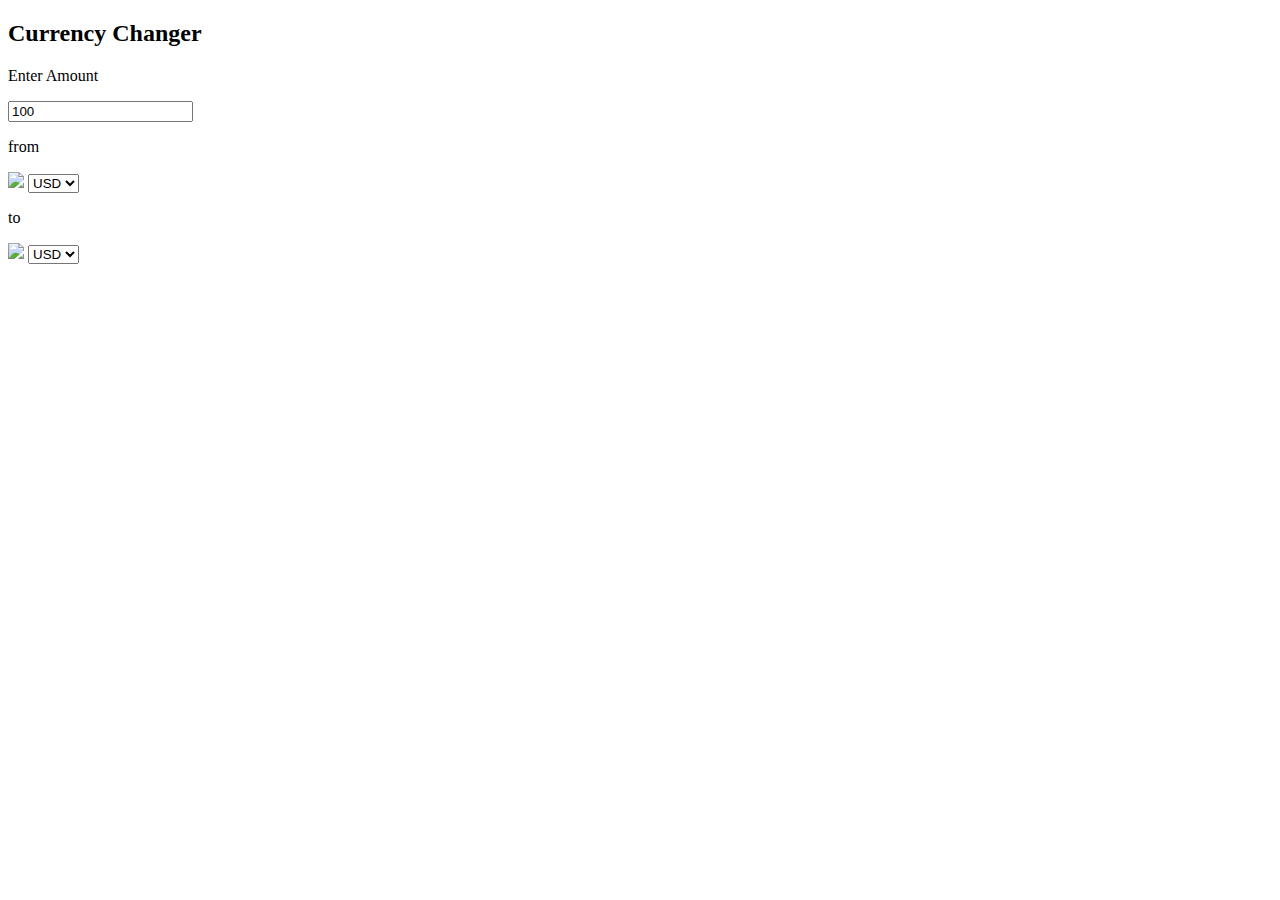
==== Project01/index.html @ 34134465 "#Day26" ====
<!DOCTYPE html>
<html lang="en">
<head>
    <meta charset="UTF-8">
    <meta name="viewport" content="width=device-width, initial-scale=1.0">
    <title>Currency Changer</title>
    <link rel="stylesheet" href="style.css">
</head>
<body>
    <div class="container">
        <h2>Currency Changer</h2>
        <form>
            <div class="amount">
                <p>Enter Amount</p>
                <input value="100" type="text">
            </div>
            <div class="dropdown">
                <div class="from">
                    <p>from</p>
                    <div class="select-container">
                        <img src="https://flagsapi.com/US/:style/:size.png" />
                        <select name="from">
                            <option value="USD">USD</option>
                            <option value="INR">INR</option>
                            <option value="EUR">EUR</option>
                            <option value="AUD">AUD</option>
                        </select>
                    </div>
                    <div class="to"></div>
                    <p>to</p>
                    <div class="select-container">
                        <img src="https://flagsapi.com/US/flat/64.png" />
                        <select name="from">
                            <option value="USD">USD</option>
                            <option value="INR">INR</option>
                            <option value="EUR">EUR</option>
                            <option value="AUD">AUD</option>
                        </select>
                    </div>
                </div>
            </div>
        </form>
    </div>
</body>
</html>
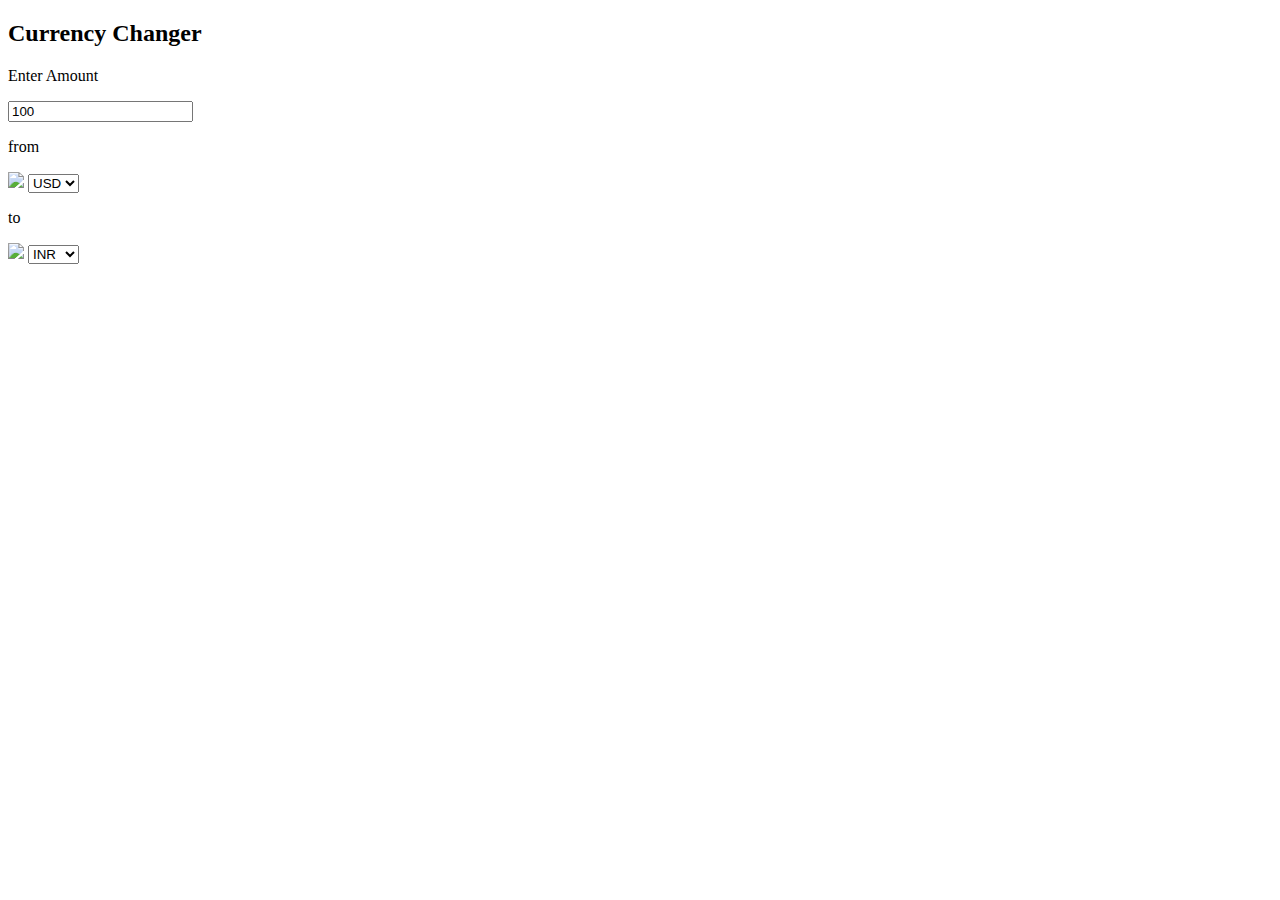
==== commit b1367025: "#Day26" ====
--- a/Project01/index.html
+++ b/Project01/index.html
@@ -18,7 +18,7 @@
                 <div class="from">
                     <p>from</p>
                     <div class="select-container">
-                        <img src="https://flagsapi.com/US/:style/:size.png" />
+                        <img src="https://flagsapi.com/US/flat/64.png" />
                         <select name="from">
                             <option value="USD">USD</option>
                             <option value="INR">INR</option>
@@ -29,10 +29,10 @@
                     <div class="to"></div>
                     <p>to</p>
                     <div class="select-container">
-                        <img src="https://flagsapi.com/US/flat/64.png" />
+                        <img src="https://flagsapi.com/IN/flat/64.png" />
                         <select name="from">
                             <option value="USD">USD</option>
-                            <option value="INR">INR</option>
+                            <option selected value="INR">INR</option>
                             <option value="EUR">EUR</option>
                             <option value="AUD">AUD</option>
                         </select>
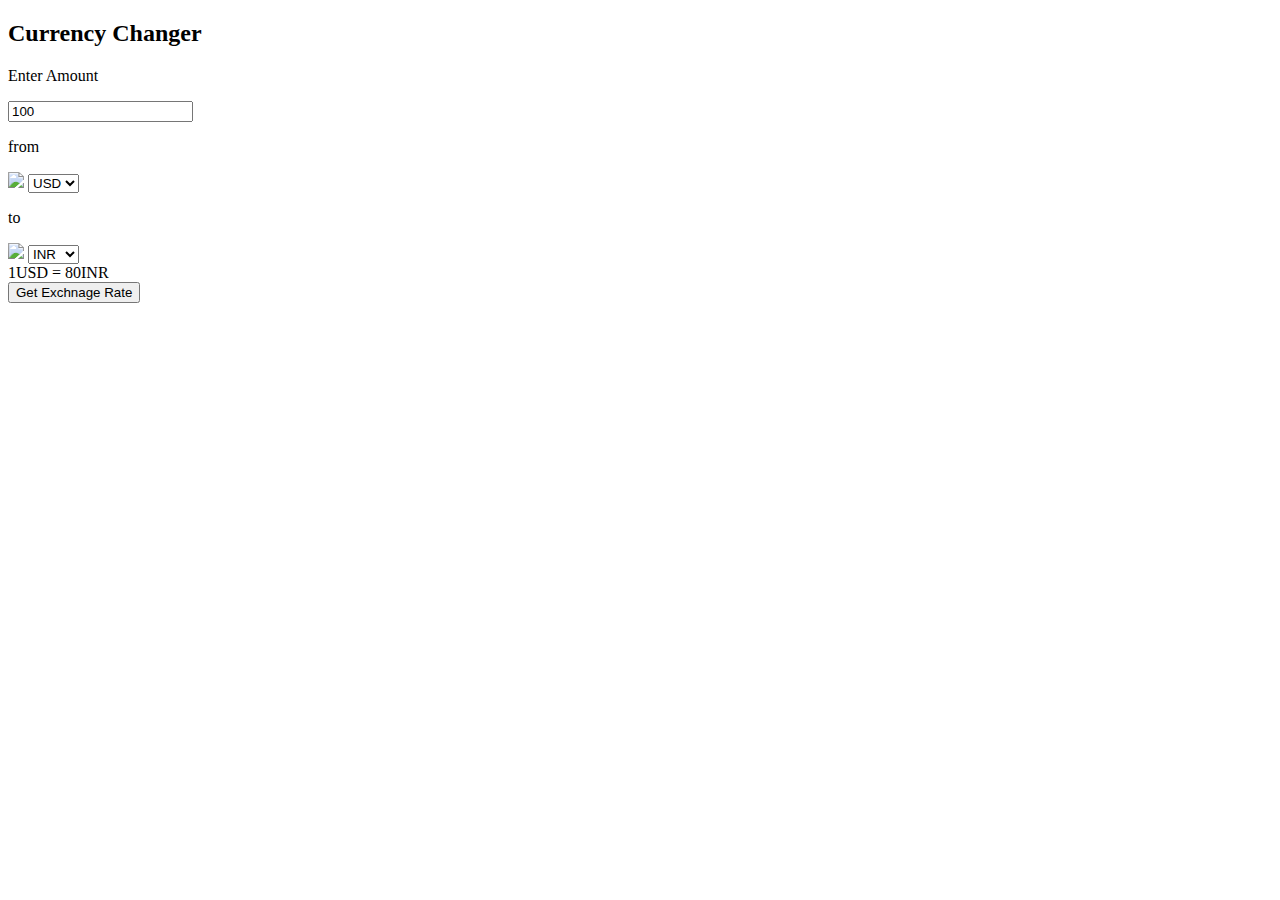
==== commit f2894b20: "#Day26" ====
--- a/Project01/index.html
+++ b/Project01/index.html
@@ -32,13 +32,15 @@
                         <img src="https://flagsapi.com/IN/flat/64.png" />
                         <select name="from">
                             <option value="USD">USD</option>
-                            <option selected value="INR">INR</option>
+                            <option value="INR" selected>INR</option>
                             <option value="EUR">EUR</option>
                             <option value="AUD">AUD</option>
                         </select>
                     </div>
                 </div>
             </div>
+            <div class="mag">1USD = 80INR</div>
+            <button>Get Exchnage Rate</button>
         </form>
     </div>
 </body>
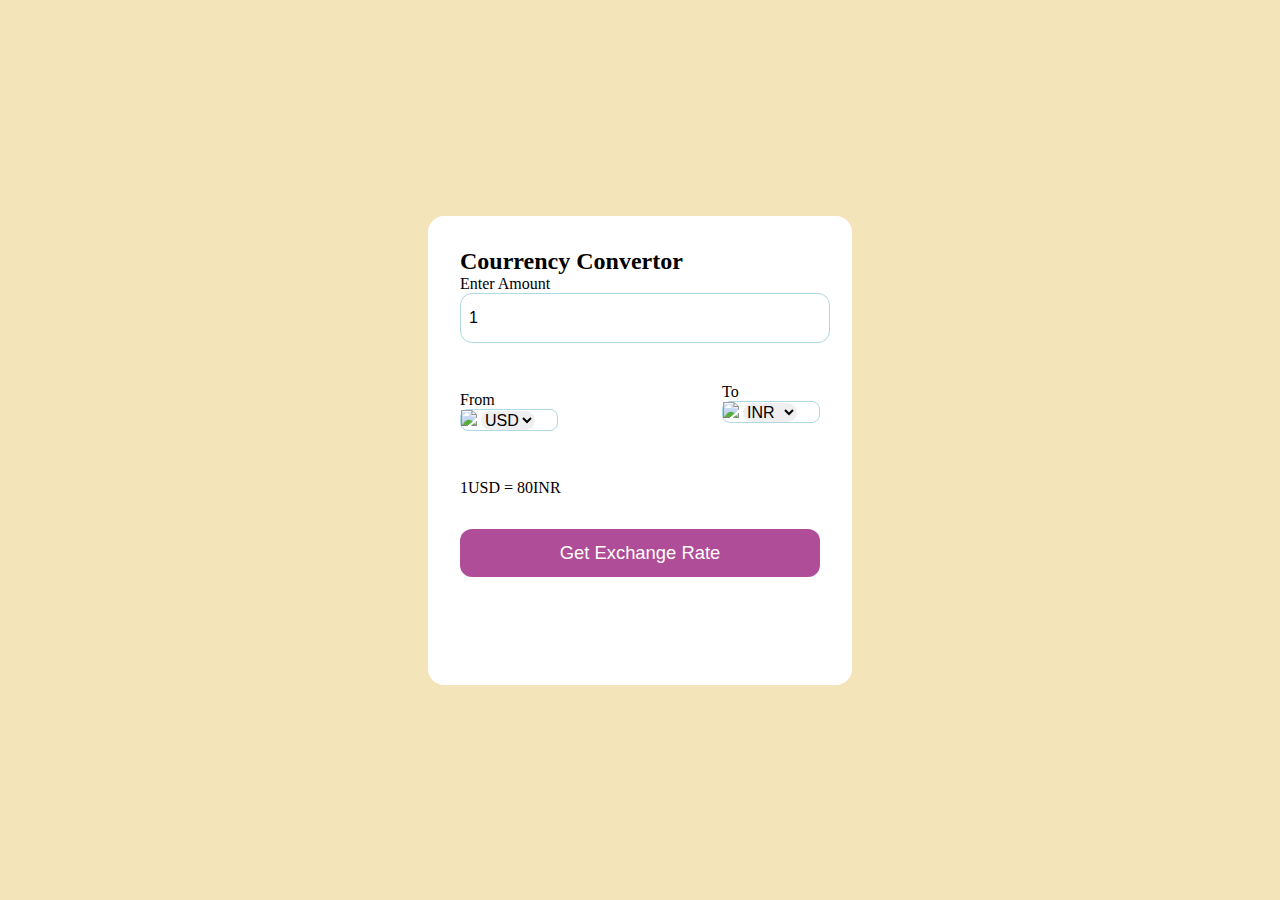
==== commit 12d60720: "#Day27" ====
--- a/Project01/index.html
+++ b/Project01/index.html
@@ -3,45 +3,50 @@
 <head>
     <meta charset="UTF-8">
     <meta name="viewport" content="width=device-width, initial-scale=1.0">
-    <title>Currency Changer</title>
+    <title>Courrency Convertor</title>
     <link rel="stylesheet" href="style.css">
+    <link rel="stylesheet" href="https://cdnjs.cloudflare.com/ajax/libs/font-awesome/6.5.1/css/all.min.css" integrity="sha512-DTOQO9RWCH3ppGqcWaEA1BIZOC6xxalwEsw9c2QQeAIftl+Vegovlnee1c9QX4TctnWMn13TZye+giMm8e2LwA==" crossorigin="anonymous" referrerpolicy="no-referrer" />
 </head>
 <body>
     <div class="container">
-        <h2>Currency Changer</h2>
+        <h2>Courrency Convertor</h2>
         <form>
             <div class="amount">
                 <p>Enter Amount</p>
-                <input value="100" type="text">
+                <input value="1" type="text" />
             </div>
             <div class="dropdown">
-                <div class="from">
-                    <p>from</p>
+                <div class="form">
+                    <p>From</p>
                     <div class="select-container">
                         <img src="https://flagsapi.com/US/flat/64.png" />
-                        <select name="from">
+                        <select name="From" >
                             <option value="USD">USD</option>
                             <option value="INR">INR</option>
                             <option value="EUR">EUR</option>
                             <option value="AUD">AUD</option>
                         </select>
                     </div>
-                    <div class="to"></div>
-                    <p>to</p>
+                </div>
+                <i class="fa-solid fa-arrow-right-arrow-left"></i>
+                <div class="to">
+                    <p>To</p>
                     <div class="select-container">
                         <img src="https://flagsapi.com/IN/flat/64.png" />
-                        <select name="from">
+                        <select name="to">
                             <option value="USD">USD</option>
-                            <option value="INR" selected>INR</option>
+                            <option selected value="INR">INR</option>
                             <option value="EUR">EUR</option>
                             <option value="AUD">AUD</option>
                         </select>
                     </div>
                 </div>
             </div>
-            <div class="mag">1USD = 80INR</div>
-            <button>Get Exchnage Rate</button>
+            <div class="msg">1USD = 80INR</div>
+            <button>Get Exchange Rate</button>
         </form>
     </div>
+    <script src="codes.js"></script>
+    <script src="currency.js"></script>
 </body>
 </html>--- a/Project01/style.css
+++ b/Project01/style.css
@@ -0,0 +1,84 @@
+*{
+    margin: 0;
+    padding: 0;
+}
+
+body{
+    display: flex;
+    justify-content: center;
+    align-items: center;
+    min-height: 100vh;
+    background-color: #f4e4ba;
+}
+
+.container{
+    background-color: #fff;
+    padding: 2rem;
+    border-radius: 1rem;
+    min-height: 45vh;
+    width:40vh
+
+}
+
+.form{
+    margin: 2rem 0 1rem 0;
+}
+
+form select,button,input{
+    width: 100%;
+    border: none;
+    outline: none;
+    border-radius: 0.75rem;
+
+}
+
+form input{
+    border: 1px solid lightblue;
+    font-size: 1rem;
+    height: 3rem;
+    padding-left: 0.5rem;
+}
+
+.dropdown{
+    display: flex;
+    justify-content: space-between;
+    align-items: center;
+    margin-top: 1rem;
+}
+
+.dropdown i{
+    font-size: 1.5rem;
+    margin-top: 1rem;
+}
+
+.select-container img{
+    max-width: 2rem;
+
+}
+
+.select-container{
+    display: felx;
+    justify-content: center;
+    align-items: center;
+    width: 6rem;
+    border-radius: 0.5rem;
+    border: 1px solid lightblue;
+}
+
+.select-container select{
+    font-size: 1rem;
+    width: auto;
+
+}
+
+.msg{
+    margin: 2rem 0 2rem 0;
+}
+
+form button{
+    height: 3rem;
+    background-color: #af4d98;
+    color: #fff;
+    font-size: 1.15rem;
+    cursor: pointer;
+}